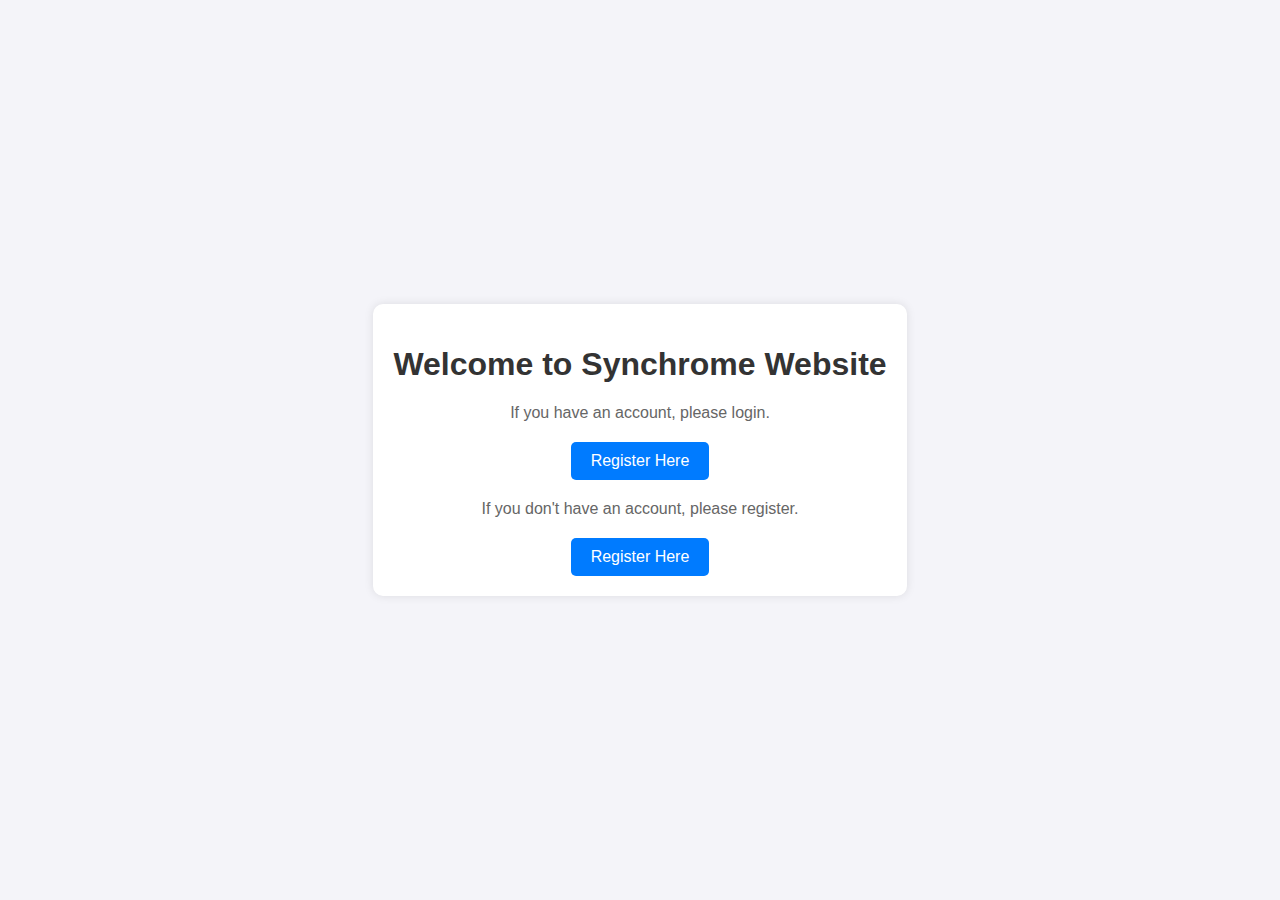
==== home.html @ 64026295 "Create home.html" ====
<!DOCTYPE html>
<html lang="en">
<head>
  <meta charset="UTF-8">
  <meta name="viewport" content="width=device-width, initial-scale=1.0">
  <title>Synchrome Welcome Page</title>
  <style>
    body {
      font-family: Arial, sans-serif;
      background: #f4f4f9;
      display: flex;
      justify-content: center;
      align-items: center;
      height: 100vh;
      margin: 0;
    }
    .container {
      text-align: center;
      background: white;
      padding: 20px;
      border-radius: 10px;
      box-shadow: 0 0 10px rgba(0, 0, 0, 0.1);
    }
    h1 {
      color: #333;
    }
    p {
      margin: 20px 0;
      color: #666;
    }
    a {
      display: inline-block;
      padding: 10px 20px;
      background: #007bff;
      color: white;
      text-decoration: none;
      border-radius: 5px;
    }
    a:hover {
      background: #0056b3;
    }
  </style>
</head>
<body>
  <div class="container">
    <h1>Welcome to Synchrome Website</h1>
    <p>If you have an account, please login.</p>
    <a href="logpag.html">Register Here</a>
    <p>If you don't have an account, please register.</p>
    <a href="register.html">Register Here</a>
  </div>
</body>
</html>
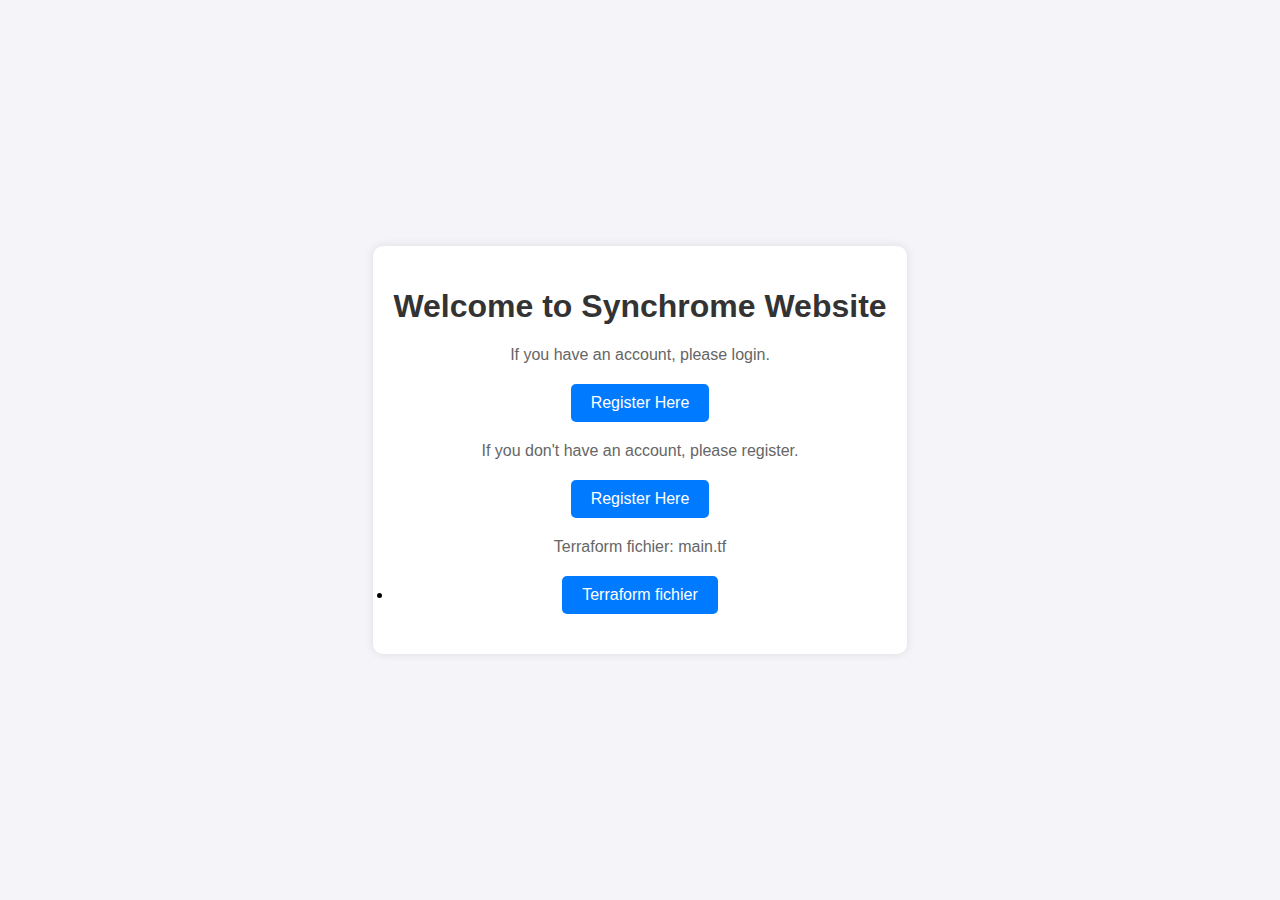
==== commit 1f9585bf: "Update home.html" ====
--- a/home.html
+++ b/home.html
@@ -48,6 +48,7 @@
     <a href="logpag.html">Register Here</a>
     <p>If you don't have an account, please register.</p>
     <a href="register.html">Register Here</a>
+    <p>Terraform fichier: main.tf <li><a href="terraform.html">Terraform fichier</a></li></p>
   </div>
 </body>
 </html>
